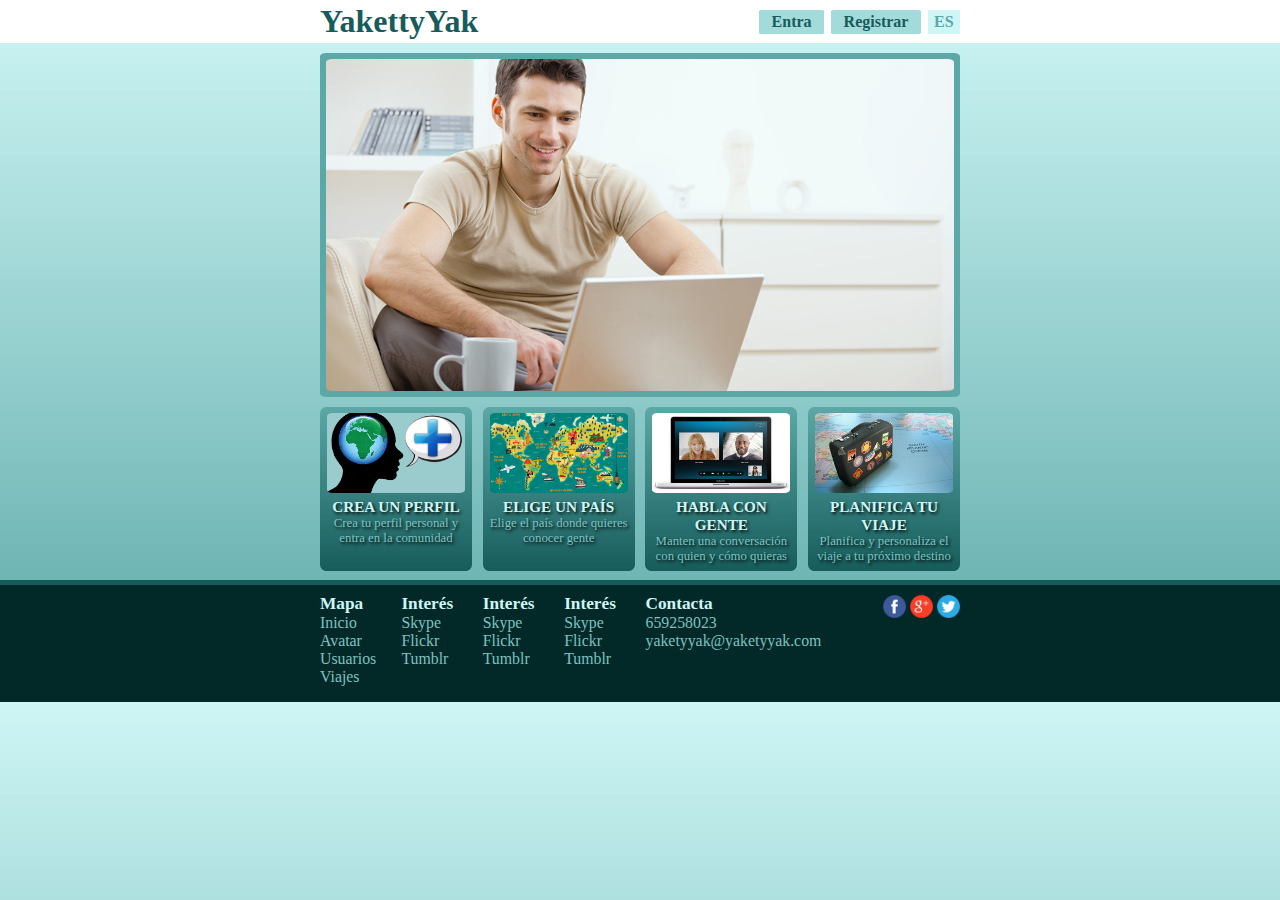
==== php/index.html @ f49f2fed "Updated to Openshift" ====
<!DOCTYPE html>
<html lang="es">
	<head>
		<!-- Título de la página -->
		<title>Yakkety Yak</title>
		
		<!-- Hoja de estilos general -->
		<link rel="stylesheet" type="text/css" href="css/base.css"/>	
		
		<!-- Favicon -->
		<link rel="shortcut icon" href="img/favicon.ico">
		
		<!-- Caracteres especiales -->
		<meta charset="utf-8" />
	</head>
	
	<body>
		<!-- Totalidad del menu -->
		<header class="menu">	
			
			<!-- Contenedor del menu por defecto -->
			<header class="menu-container default">
				<!-- Imagen del logo -->
				<nav class="logo_container"><span class="logo"><a class="logo_link" href="index.html">YakettyYak</a></span></nav>				

				<!-- Navegador -->	
				<nav class="login-item"><a href="login.html">Entra</a></nav>
			 	<nav class="login-item reg"><a href="registro.html">Registrar</a></nav>
			  	<nav class="lan-item">ES</nav>
			<!-- Cierre Contenedor del menu -->		
			</header>	

			<!-- Contenedor del menu cuando te logueas -->
			<header class="menu-container_logueado">
				<!-- Imagen del logo -->
				<nav class="logo_container"><img class="logo_img" src="img/logo.png"></nav>				

				<!-- Navegador -->					
			 	<nav><img class="logo_button" src="img/icons/settings.png"></nav>
			 	<nav><img class="logo_button" src="img/icons/logout.png"></nav>
			 	<nav><img class="logo_button" src="img/icons/default_user.png"></nav>
			  	<nav class="lan-item">ES</nav>
			<!-- Cierre Contenedor del menu -->		
			</header>

			<!-- menu movil -->
			<nav class="menu-movil">
				<img class="img_movil"src="img/icons/home.png"/>
				<img class="img_movil"src="img/icons/search.png"/>
				<img class="img_movil"src="img/icons/user.png"/>
			<!-- Cierre menu del movil -->		
			</nav>

		<!-- Cierre de Totalidad del menu -->	
		</header>
		
		<!-- Contenedor principal -->
		<section class="container">
			
			<!-- Imagenes introductorias de la pagina -->
			<section class="intro_container">				
				<img class="intro_img" src="img/intro.jpg" />
			</section>			
			
			<!-- Contenedores de opciones -->
			<section class="options-container">
				<article class="flex-item">					
					<img class="options" src="img/new.jpg">								
					<header class="titulo">CREA UN PERFIL</header>
					<aside>Crea tu perfil personal y entra en la comunidad</aside>						
				</article>
					  
				<article class="flex-item">
					<img class="options" src="img/map.jpg">							
					<header class="titulo">ELIGE UN PAÍS</header>
					<aside>Elige el país donde quieres conocer gente</aside>		
				</article>
					
				<article class="flex-item">
					<img class="options" src="img/talk.jpg">							
					<header class="titulo">HABLA CON GENTE</header>
					<aside>Manten una conversación con quien y cómo quieras</aside>		
				</article>
					
				<article class="flex-item">
					<img class="options" src="img/travel.jpg">							
					<header class="titulo">PLANIFICA TU VIAJE</header>
					<aside>Planifica y personaliza el viaje a tu próximo destino </aside>		
				</article>
			<!-- Cierre Contenedores de opciones -->
			</section>	
		<!-- Cierre Contenedor principal -->
		</section>			
		
		<!-- Totalidad del pie -->
		<footer>				
			<!-- Contenedor del pie -->
			<div class="foot-container">
			
				<ul class="foot_links">
					<!-- MAPA --> 
					<li class="foot-item">					
						<header class= "cabecera">Mapa</header>
						<nav class= "list">Inicio</nav>
						<nav class= "list">Avatar</nav>
						<nav class= "list">Usuarios</nav>
						<nav class= "list">Viajes</nav>					
					</li>	

					<!-- INTERES --> 
					<li class="foot-item">					
						<header class= "cabecera">Interés</header>
						<nav class= "list">Skype</nav>
						<nav class= "list">Flickr</nav>
						<nav class= "list">Tumblr</nav>								
					</li>
					
					<!--  --> 
					<li class="foot-item">					
						<header class= "cabecera">Interés</header>
						<nav class= "list">Skype</nav>
						<nav class= "list">Flickr</nav>
						<nav class= "list">Tumblr</nav>								
					</li>
					
					<!--  --> 
					<li class="foot-item">					
						<header class= "cabecera">Interés</header>
						<nav class= "list">Skype</nav>
						<nav class= "list">Flickr</nav>
						<nav class= "list">Tumblr</nav>								
					</li>
											
					<!-- CONTACTA --> 
					<li class="foot-item">					
						<header class= "cabecera">Contacta</header>
						<nav class= "list">659258023</nav>
						<nav class= "list">yaketyyak@yaketyyak.com</nav>			
					</li>
				</ul>
				
				<ul class="foot_aside">				
					<!-- Parte SOCIAL -->
					<li>
						<img src="img/icons/twitter.png"/>
						<img src="img/icons/g+.png"/>						
						<img src="img/icons/facebook.png"/>
					</li>					
				</ul>						
			</div>
			
			<!-- foot movil -->
			<nav class="foot-movil">
				<img class="foot_img"src="img/icons/email.png"/>
				<img class="foot_img"src="img/icons/facebook.png"/>
				<img class="foot_img"src="img/icons/g+.png"/>
				<img class="foot_img"src="img/icons/twitter.png"/>
			<!-- Cierre foot del movil -->		
			</nav>
		<!-- Cierre de del Pie -->	
		</footer>
	</body>	
</html>
---- php/css/base.css ----
/* Estilos generales de todo el documento */
*{
	margin:0;
	font-family:cambria;
}

/* Estilo de parrafos */
aside{
	color:#7cc2c1;
	font-size:80%;
	
	display: flex;
	display: -webkit-flex;	
  	flex-flow: row;
	-webkit-flex-flow: row;
 	 -webkit-align-items: center; 
  	align-items: center; 
}

/* Importar la fuente */
@font-face {
	 font-family:"Cambria";
	 src:url("fonts/cambria.ttf");
	 src:url("fonts/cambria_bold.ttf");
}

/* Enlaces */
a{	
	text-decoration:none;
}

a:link{
	color:#165c5b;
}

a:hover{
	color:#a2dbda;
}

/* Estilo del body */
body{	
	background: -webkit-linear-gradient(#CEF6F5,#5ba8a7); 	
}

/* --------- MENU ---------  */

/* Fondo menu */			
.menu{
	background-color:white;
	margin-bottom:0.75%;
}

/* Contenedor menu */
.menu-container{
	margin:0 auto;
	width:50%;
	padding: 0.25% 0;

	display: flex;
	display: -webkit-flex;
  	flex-flow: row;
	-webkit-flex-flow: row;
 	 -webkit-align-items: center; 
  	align-items: center;  	
	-webkit-justify-content: flex-end; 
  	justify-content: flex-end; 
}

.menu-container_logueado{
	display:none;
}

/* Contenedor de la parte del logo del menu */
.logo_container{
	width:90%;
	
	display: flex;
	display: -webkit-flex;
  	flex-flow: row;
	-webkit-flex-flow: row;
 	 -webkit-align-items: center; 
  	align-items: center;  	
	-webkit-justify-content: flex-start; 
  	justify-content: flex-start;
}

/* Logo letras */
span.logo{
	font-size:200%;
	font-weight:bold;
}

/* Logo imagen */
.logo_img{
	width:50px;
}

/* Botones menu */
.login-item, .lan-item{	
	margin-left:1%;
	text-align:center;
	font-weight:bold;
	-webkit-border-radius:5%;
}

.login-item{
	max-width:23%;
	padding:0.5% 2%;
	color:#165c5b;
	background-color:#a2dbda;
}

.lan-item{
	max-width:10%;
	padding:0.5% 1%;
	color:#5ba8a7;
	background-color:#cef6f5;
}

.login-item:hover{
	color:#a2dbda;
	background-color:#165c5b;
}

.lan-item:hover{
	color:#cef6f5;
	background-color:#5ba8a7;
}

/* opciones menu logueado */
.logo_button{
	height:25px;
	margin-left:5px;
}

/* Menu solo para movil */
.menu-movil{
	display: none;
}

/* --------- CONTENEDOR PRINCIPAL ---------  */
	
.container{	
	width:50%;
	margin:0 auto;	
	padding:10;
}
	
/* Contenedor de la introduccion */	
.intro_container{
	margin:0 auto;
	background-color:#5ba8a7;	
	padding:1%;
	-webkit-border-radius: 1%;
	/* border:1px solid 165c5b; */

	display: -webkit-flex;
    display: flex;
	-webkit-flex-flow: row;
    flex-flow: row;
}

/* Imagen de la introduccion */	
.intro_img{
	max-width:100%;
	-webkit-border-radius:1%;
	/* border:1px solid 165c5b;	*/
}


/* Contenedor de la introduccion */	
.options-container {
	display: -webkit-flex;
	display: flex;
	-webkit-flex-wrap: row;
	flex-wrap: row;
	-webkit-justify-content: space-between; 
	justify-content: space-between; 
}

.flex-item {
	width:47%;
	padding:1%;	
	text-shadow: black 0.1em 0.1em 0.2em;
	text-align:center;
	-webkit-border-radius:2%;
	background: -webkit-linear-gradient(#5ba8a7,#165c5b);
	/* border:1 solid 022928; */
}

.flex-item:hover{
	-webkit-box-shadow: 0 0 10px #022928;
}

/* Imagenes de opciones de la pagina */	
.options{
	width:99%;
	margin-bottom:6%;
	-webkit-border-radius: 4%;
	/* border:1px solid 022928; */
}

/* Titulos de opciones de la pagina */	
.titulo{
	font-size:90%;
	color:#cef6f5;
	font-weight:bold;
}

.list{
	font-size:82.5%;
}

/* --------- PIE ---------  */

/* Pie completo */
footer{
	margin-top:0.75%;
	padding-bottom:1%;
	background-color:#022928;		
	border-top:5px solid #165c5b;
}


/* Contenedor del Pie */
.foot-container {
	margin:0 auto;
	width:50%;
	padding:0.25% 0;

	display: flex;
	display: -webkit-flex;
  	flex-flow: row;
	-webkit-flex-flow: row;	
	
	-webkit-justify-content: space-between;  /* Separar links de imagenes del pie */
	justify-content: space-between; /* Separar links de imagenes del pie */	
}

.foot_links{		
	min-width:50%;
	padding-left:0; /* Para poner las listas en su sitio inicial */
	
	display: flex;
	display: -webkit-flex;
  	flex-flow: row;
	-webkit-flex-flow: row;
}

/* Cada lista de enlaces */
.foot-item {
	min-width:20%;
	font-size:120%;
	
	margin-top:1.5%;
	margin-right:1%;

	-webkit-border-radius:4%;	
	color:#7cc2c1;
	
	list-style: none; /* Quitar decoracion listas */
}

/* Titulos de la lista de enlaces */
.cabecera{
	color:#cef6f5;
	font-weight:bold;
	font-size:90%;
}

/* Parte de imagenes del pie */
.foot_aside{
	width:20%;
	padding:0;
	margin-top:1%;
	
	list-style: none; /* Quitar decoracion listas */
	
	display: flex;
	display: -webkit-flex;
  	flex-flow:wrap row;
	-webkit-flex-flow:wrap row;
}

/* imagenes sociales */
.foot_aside img{
	width:18%;
	margin-left:3%;
	float:right;
}

/* pie movil */
.foot-movil{
	display: none;
}










/*  ----------------- JQUERY PARA TAMAÑO MEDIO ----------------- */	
@media(min-width: 1024px) {

		.options-container{
			-webkit-flex-wrap: row;
			flex-wrap: row;			 
		}

		.flex-item {
			max-width: 21.75%;	
			margin-top:1.5%;
			padding: 1%;	
			-webkit-border-radius:4%;		
		}

		/* Imagenes de opciones de la pagina */	
		.options{
			max-width:99.25%;
			margin-bottom:1%;
		}

		/* Titulos de opciones de la pagina */	
		.titulo{
			font-size:95%;
		}

		aside{
			font-size:80%;
		}			
}







/*  ----------------- JQUERY PARA TAMAÑO PEQUEÑO ----------------- */	
@media (max-width: 1024px) and (min-width: 480px) {

		span.logo{
			font-size:175%;
			
		}

		.login-item{
			min-width: 15%;
			font-size: 90%;
		}

		.lan-item{
			min-width: 3%;
			font-size: 90%;
		}

		.options-container {
			-webkit-flex-wrap: wrap;
			flex-wrap: wrap;			 
		}

		.flex-item {
			max-width: 47%;
			margin-top:1.5%;
			padding: 1%;
			-webkit-border-radius:2%;
		}

		.1{
			margin-right:3%;
		}

		/* Imagenes de opciones de la pagina */	
		.options{
			max-width:99.25%;
			margin-bottom:1%;
		}

		/* Titulos de opciones de la pagina */	
		.titulo{
			font-size:125%;
		}

		aside{
			display:none;
		}

		.foot-item {
			min-width: 20%;	
			font-size: 80%;
		}

		.f1{
			min-width: 40%;
		}
}

@media (max-width: 725px) and (min-width: 480px) {
	.reg{
		display: none;
	}

	.list{
		display: none;
	}

	.f1{
		min-width: 30%;	
	}
}







/*  ----------------- JQUERY PARA MOVILES ----------------- */	
@media  (max-width: 480px) and (orientation: portrait) {

		/* ELEMENTOS QUE DESAPARECEN.. */
		/* ..del menu*/
		.logo_container, .login-item, .lan-item, .logo_button {
			display: none;
		}

		.intro_container, aside{
			display: none;
		}

		.foot-container {
			display: none;
		}

		/* ELEMENTOS QUE CAMBIAN */

		.menu-movil{
			display:block;
			width: 80%;
			margin:0 auto;
			padding:2%;
			margin-bottom:2%;

			display: -webkit-flex;
			display: flex;
			-webkit-flex-wrap: row;
			flex-wrap: row;
			-webkit-justify-content: space-between; 
			justify-content: space-between;
		}

		.img_movil{
			width:15%;
		}

		.container{
			width: 90%;
		}

		.options-container {
			-webkit-flex-direction: column; 
  			flex-direction: column;
		}

		.flex-item {	
			min-width:95%;	
			padding: 2%;
			margin-bottom: 4%;
			-webkit-border-radius:2%;
		}		

		/* Imagenes de opciones de la pagina */	
		.options{
			width: 99%;
			margin-bottom: 0%;
		}

		/* Titulos de opciones de la pagina */	
		.titulo{
			-webkit-justify-content: flex-end; 
  			justify-content: flex-end; 			
			font-size:200%;
		}

		.foot-movil{
			width: 90%;
			margin:0 auto;
			padding:3%;
			margin-top:0%;

			display: -webkit-flex;
			display: flex;			
			-webkit-flex-wrap: row;
			flex-wrap: row; 			
			-webkit-justify-content: space-between; 
			justify-content: space-between;
		}

		.foot_img{
			width:15%;
		}
}
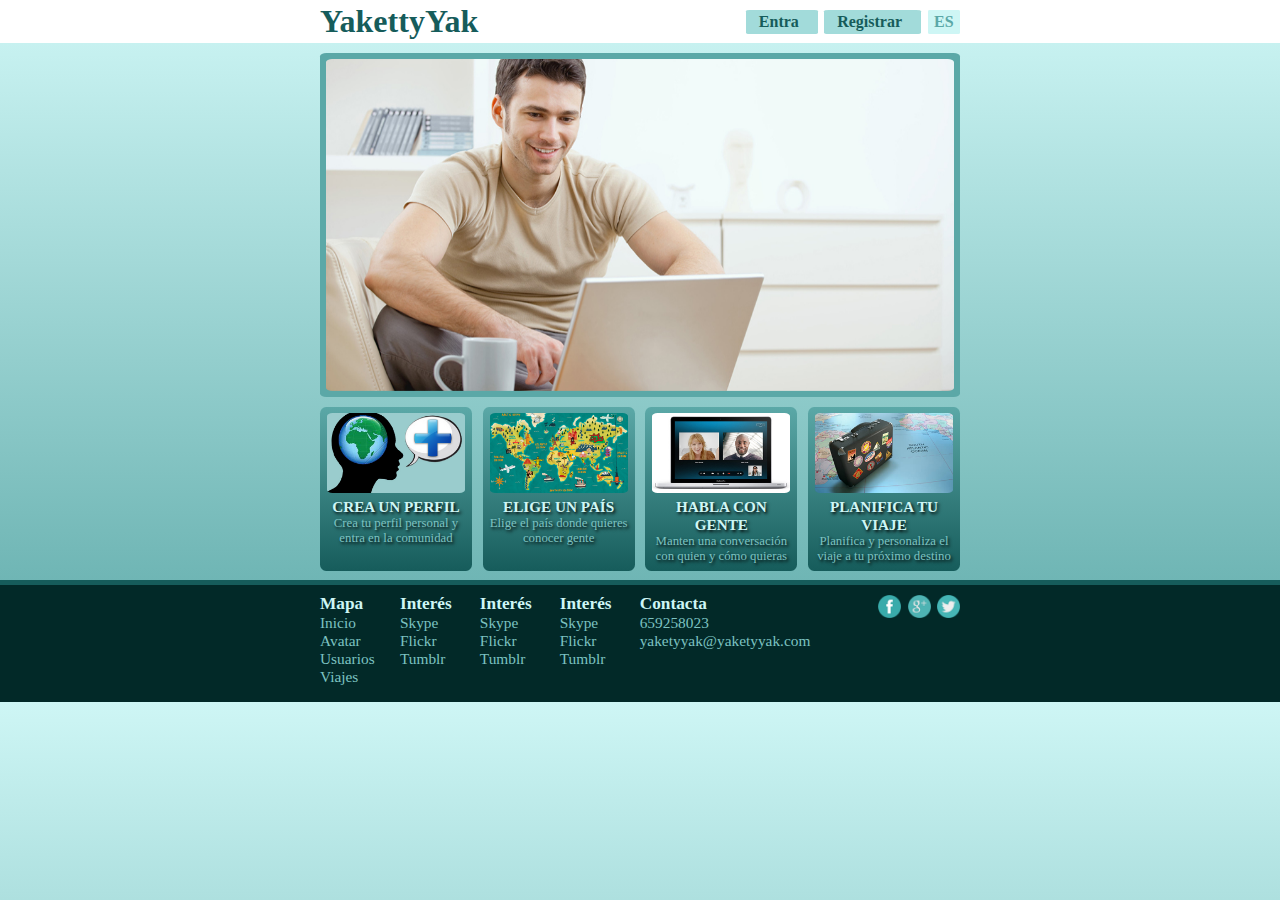
==== commit 960842b6: "slide, recuperacion datos, obtencion datos, perfil, arreglo fallos diseño, login" ====
--- a/php/index.html
+++ b/php/index.html
@@ -12,6 +12,32 @@
 		
 		<!-- Caracteres especiales -->
 		<meta charset="utf-8" />
+
+		<!-- Enlace jquery para slide -->
+		<script src="http://ajax.googleapis.com/ajax/libs/jquery/1.8.3/jquery.min.js"></script>
+		<!-- Enlace archivo js para slide -->
+		<script src="js/responsive_slide.js"></script>
+		<!-- Codigo js para slide-->
+		<script>
+		    $(window).load(function() {
+		      	$(".rslides").responsiveSlides({
+		        	maxwidth: 1000,
+		        	speed: 800
+		      	});
+		    });
+		</script>
+
+		<style>
+			/* menu sin loguear */
+			.default{
+				
+			}
+
+			/* menu logueado */
+			.logueado{
+				display:none;
+			}
+		</style>
 	</head>
 	
 	<body>
@@ -24,14 +50,14 @@
 				<nav class="logo_container"><span class="logo"><a class="logo_link" href="index.html">YakettyYak</a></span></nav>				
 
 				<!-- Navegador -->	
-				<nav class="login-item"><a href="login.html">Entra</a></nav>
+				<nav class="login-item"><a href="login.php">Entra</a></nav>
 			 	<nav class="login-item reg"><a href="registro.html">Registrar</a></nav>
 			  	<nav class="lan-item">ES</nav>
 			<!-- Cierre Contenedor del menu -->		
 			</header>	
 
 			<!-- Contenedor del menu cuando te logueas -->
-			<header class="menu-container_logueado">
+			<header class="menu-container logueado">
 				<!-- Imagen del logo -->
 				<nav class="logo_container"><img class="logo_img" src="img/logo.png"></nav>				
 
@@ -58,32 +84,38 @@
 		<section class="container">
 			
 			<!-- Imagenes introductorias de la pagina -->
-			<section class="intro_container">				
-				<img class="intro_img" src="img/intro.jpg" />
+			<section class="intro_container">
+				<!-- Slide -->				
+				<ul class="rslides">
+					<li><img src="img/slide/intro.jpg" alt=""></li>
+				  	<li><img src="img/slide/profile.jpg" alt=""></li>
+				  	<li><img src="img/slide/friends.jpg" alt=""></li>
+				  	<li><img src="img/slide/travelling.jpg" alt=""></li>
+				</ul>
 			</section>			
 			
 			<!-- Contenedores de opciones -->
 			<section class="options-container">
 				<article class="flex-item">					
-					<img class="options" src="img/new.jpg">								
+					<img class="options" src="img/options_index/new.jpg">								
 					<header class="titulo">CREA UN PERFIL</header>
 					<aside>Crea tu perfil personal y entra en la comunidad</aside>						
 				</article>
 					  
 				<article class="flex-item">
-					<img class="options" src="img/map.jpg">							
+					<img class="options" src="img/options_index/map.jpg">							
 					<header class="titulo">ELIGE UN PAÍS</header>
 					<aside>Elige el país donde quieres conocer gente</aside>		
 				</article>
 					
 				<article class="flex-item">
-					<img class="options" src="img/talk.jpg">							
+					<img class="options" src="img/options_index/talk.jpg">							
 					<header class="titulo">HABLA CON GENTE</header>
 					<aside>Manten una conversación con quien y cómo quieras</aside>		
 				</article>
 					
 				<article class="flex-item">
-					<img class="options" src="img/travel.jpg">							
+					<img class="options" src="img/options_index/travel.jpg">							
 					<header class="titulo">PLANIFICA TU VIAJE</header>
 					<aside>Planifica y personaliza el viaje a tu próximo destino </aside>		
 				</article>
@@ -142,16 +174,16 @@
 				<ul class="foot_aside">				
 					<!-- Parte SOCIAL -->
 					<li>
-						<img src="img/icons/twitter.png"/>
-						<img src="img/icons/g+.png"/>						
-						<img src="img/icons/facebook.png"/>
+						<img src="img/icons/twitter_on.png" onmouseover="this.src='img/icons/twitter.png';" onmouseout="this.src='img/icons/twitter_on.png';"/>
+						<img src="img/icons/g+_on.png" onmouseover="this.src='img/icons/g+.png';" onmouseout="this.src='img/icons/g+_on.png';"/>						
+						<img src="img/icons/facebook_on.png" onmouseover="this.src='img/icons/facebook.png';" onmouseout="this.src='img/icons/facebook_on.png';"/>
 					</li>					
 				</ul>						
 			</div>
 			
 			<!-- foot movil -->
 			<nav class="foot-movil">
-				<img class="foot_img"src="img/icons/email.png"/>
+				<img class="foot_img" src="img/icons/email.png"/>
 				<img class="foot_img"src="img/icons/facebook.png"/>
 				<img class="foot_img"src="img/icons/g+.png"/>
 				<img class="foot_img"src="img/icons/twitter.png"/>
--- a/php/css/base.css
+++ b/php/css/base.css
@@ -30,11 +30,11 @@
 }
 
 a:link{
-	color:#165c5b;
+	color: #165c5b;
 }
 
 a:hover{
-	color:#a2dbda;
+	color: #a2dbda;
 }
 
 /* Estilo del body */
@@ -66,22 +66,9 @@
   	justify-content: flex-end; 
 }
 
-.menu-container_logueado{
-	display:none;
-}
-
 /* Contenedor de la parte del logo del menu */
 .logo_container{
 	width:90%;
-	
-	display: flex;
-	display: -webkit-flex;
-  	flex-flow: row;
-	-webkit-flex-flow: row;
- 	 -webkit-align-items: center; 
-  	align-items: center;  	
-	-webkit-justify-content: flex-start; 
-  	justify-content: flex-start;
 }
 
 /* Logo letras */
@@ -106,6 +93,7 @@
 .login-item{
 	max-width:23%;
 	padding:0.5% 2%;
+	padding-right: 3%;
 	color:#165c5b;
 	background-color:#a2dbda;
 }
@@ -160,13 +148,42 @@
     flex-flow: row;
 }
 
-/* Imagen de la introduccion */	
-.intro_img{
-	max-width:100%;
+/* slide */
+/* contenedor slide */
+.rslides {
+  	position: relative;
+  	list-style: none;
+  	overflow: hidden;
+  	width: 100%;
+  	padding: 0;
+  	margin: 0;
+}
+
+/* li del slide*/
+.rslides li {
+  	-webkit-backface-visibility: hidden;
+  	position: absolute;
+  	display: none;
+  	width: 100%;
+ 	left: 0;
+  	top: 0;
+}
+
+/* primer li del slide */
+.rslides li:first-child {
+  	position: relative;
+  	display: block;
+  	float: left;
+}
+
+/* imagenes del slide */
+.rslides img {
 	-webkit-border-radius:1%;
-	/* border:1px solid 165c5b;	*/
-}
-
+  	display: block;
+  	float: left;
+  	width: 100%;
+  	border: 0;
+}
 
 /* Contenedor de la introduccion */	
 .options-container {
@@ -185,11 +202,10 @@
 	text-align:center;
 	-webkit-border-radius:2%;
 	background: -webkit-linear-gradient(#5ba8a7,#165c5b);
-	/* border:1 solid 022928; */
 }
 
 .flex-item:hover{
-	-webkit-box-shadow: 0 0 10px #022928;
+	-webkit-box-shadow: 0 0 10px #165c5b;
 }
 
 /* Imagenes de opciones de la pagina */	
@@ -197,7 +213,6 @@
 	width:99%;
 	margin-bottom:6%;
 	-webkit-border-radius: 4%;
-	/* border:1px solid 022928; */
 }
 
 /* Titulos de opciones de la pagina */	
@@ -208,7 +223,7 @@
 }
 
 .list{
-	font-size:82.5%;
+	font-size:80%;
 }
 
 /* --------- PIE ---------  */
@@ -285,17 +300,15 @@
 /* imagenes sociales */
 .foot_aside img{
 	width:18%;
-	margin-left:3%;
+	margin-left:5%;
 	float:right;
 }
+
 
 /* pie movil */
 .foot-movil{
 	display: none;
 }
-
-
-
 
 
 
@@ -410,6 +423,18 @@
 
 	.f1{
 		min-width: 30%;	
+	}
+
+	.titulo{
+		font-size: 80%;
+	}
+
+	.foot-item{
+		margin-right: 6%;
+	}
+
+	.foot-item:first-child{
+		margin-right: 3%;
 	}
 }
 
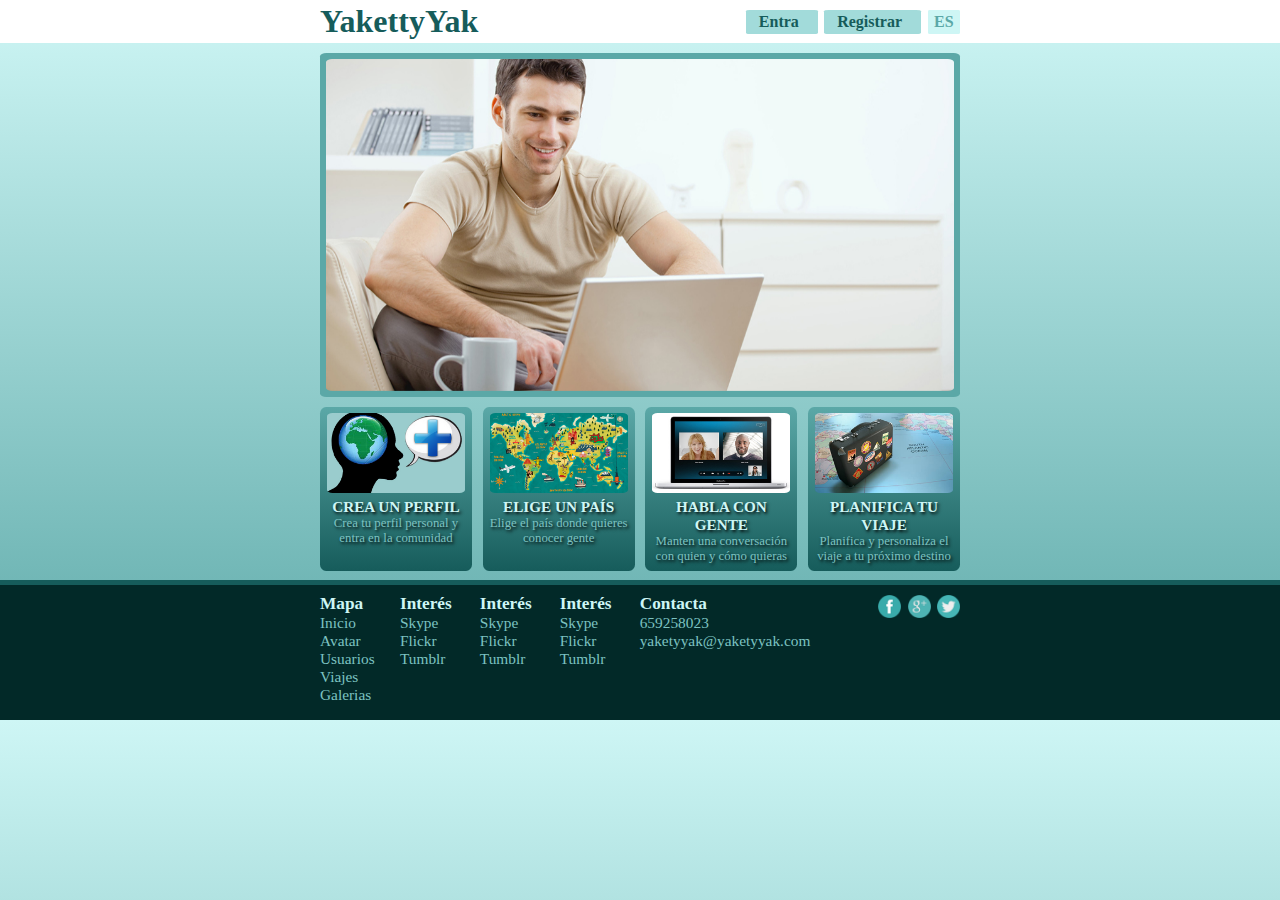
==== commit 12ae488f: "modificaciones perfil 1.0 + arreglos varios" ====
--- a/php/index.html
+++ b/php/index.html
@@ -136,7 +136,8 @@
 						<nav class= "list">Inicio</nav>
 						<nav class= "list">Avatar</nav>
 						<nav class= "list">Usuarios</nav>
-						<nav class= "list">Viajes</nav>					
+						<nav class= "list">Viajes</nav>	
+						<nav class= "list">Galerias</nav>				
 					</li>	
 
 					<!-- INTERES --> 
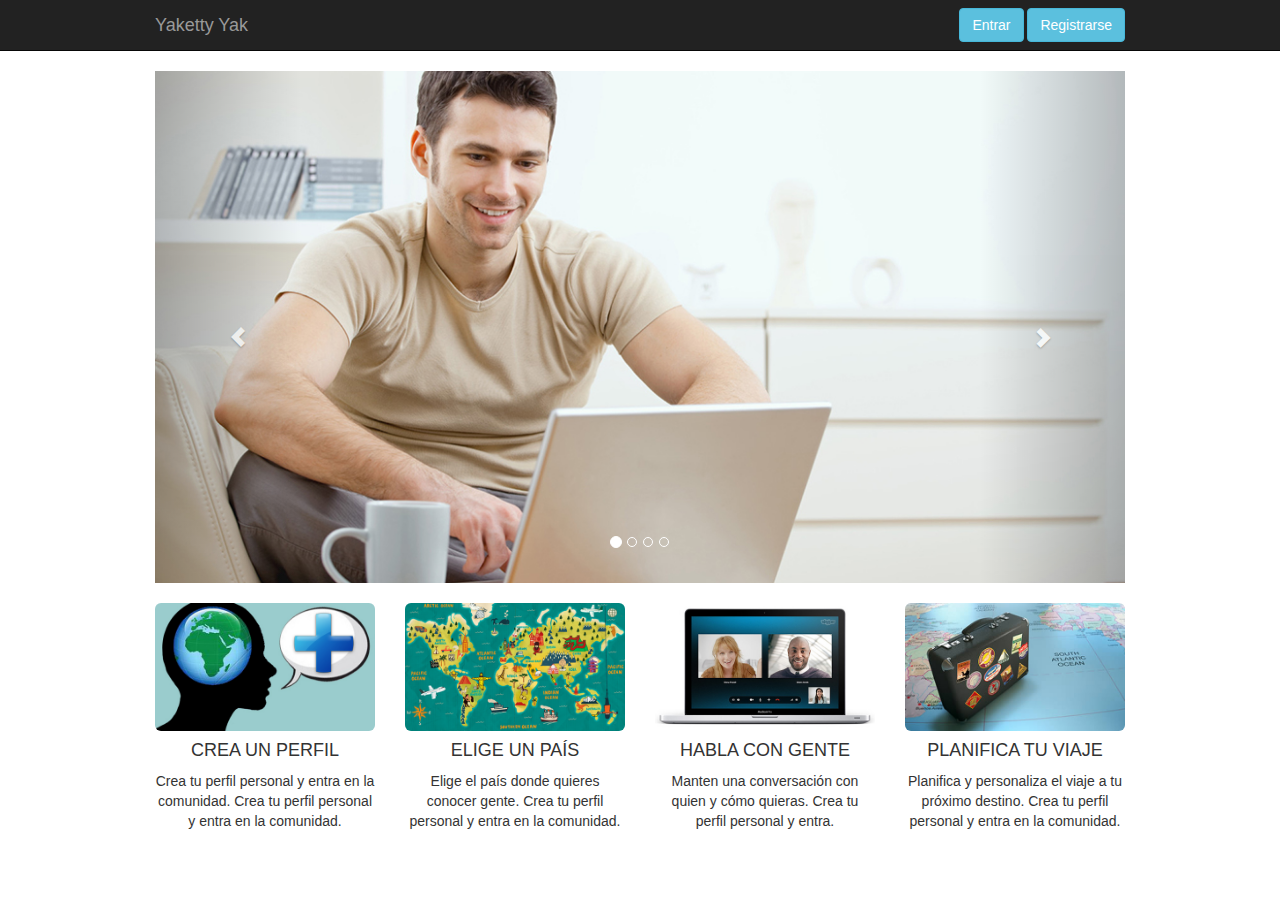
==== commit e0536d92: "bootstrap" ====
--- a/php/index.html
+++ b/php/index.html
@@ -1,196 +1,228 @@
 <!DOCTYPE html>
 <html lang="es">
-	<head>
-		<!-- Título de la página -->
-		<title>Yakkety Yak</title>
-		
-		<!-- Hoja de estilos general -->
-		<link rel="stylesheet" type="text/css" href="css/base.css"/>	
-		
-		<!-- Favicon -->
-		<link rel="shortcut icon" href="img/favicon.ico">
-		
-		<!-- Caracteres especiales -->
-		<meta charset="utf-8" />
-
-		<!-- Enlace jquery para slide -->
-		<script src="http://ajax.googleapis.com/ajax/libs/jquery/1.8.3/jquery.min.js"></script>
-		<!-- Enlace archivo js para slide -->
-		<script src="js/responsive_slide.js"></script>
-		<!-- Codigo js para slide-->
-		<script>
-		    $(window).load(function() {
-		      	$(".rslides").responsiveSlides({
-		        	maxwidth: 1000,
-		        	speed: 800
-		      	});
-		    });
-		</script>
-
-		<style>
-			/* menu sin loguear */
-			.default{
-				
-			}
-
-			/* menu logueado */
-			.logueado{
-				display:none;
-			}
-		</style>
-	</head>
-	
-	<body>
-		<!-- Totalidad del menu -->
-		<header class="menu">	
-			
-			<!-- Contenedor del menu por defecto -->
-			<header class="menu-container default">
-				<!-- Imagen del logo -->
-				<nav class="logo_container"><span class="logo"><a class="logo_link" href="index.html">YakettyYak</a></span></nav>				
-
-				<!-- Navegador -->	
-				<nav class="login-item"><a href="login.php">Entra</a></nav>
-			 	<nav class="login-item reg"><a href="registro.html">Registrar</a></nav>
-			  	<nav class="lan-item">ES</nav>
-			<!-- Cierre Contenedor del menu -->		
-			</header>	
-
-			<!-- Contenedor del menu cuando te logueas -->
-			<header class="menu-container logueado">
-				<!-- Imagen del logo -->
-				<nav class="logo_container"><img class="logo_img" src="img/logo.png"></nav>				
-
-				<!-- Navegador -->					
-			 	<nav><img class="logo_button" src="img/icons/settings.png"></nav>
-			 	<nav><img class="logo_button" src="img/icons/logout.png"></nav>
-			 	<nav><img class="logo_button" src="img/icons/default_user.png"></nav>
-			  	<nav class="lan-item">ES</nav>
-			<!-- Cierre Contenedor del menu -->		
-			</header>
-
-			<!-- menu movil -->
-			<nav class="menu-movil">
-				<img class="img_movil"src="img/icons/home.png"/>
-				<img class="img_movil"src="img/icons/search.png"/>
-				<img class="img_movil"src="img/icons/user.png"/>
-			<!-- Cierre menu del movil -->		
-			</nav>
-
-		<!-- Cierre de Totalidad del menu -->	
-		</header>
-		
-		<!-- Contenedor principal -->
-		<section class="container">
-			
-			<!-- Imagenes introductorias de la pagina -->
-			<section class="intro_container">
-				<!-- Slide -->				
-				<ul class="rslides">
-					<li><img src="img/slide/intro.jpg" alt=""></li>
-				  	<li><img src="img/slide/profile.jpg" alt=""></li>
-				  	<li><img src="img/slide/friends.jpg" alt=""></li>
-				  	<li><img src="img/slide/travelling.jpg" alt=""></li>
-				</ul>
-			</section>			
-			
-			<!-- Contenedores de opciones -->
-			<section class="options-container">
-				<article class="flex-item">					
-					<img class="options" src="img/options_index/new.jpg">								
-					<header class="titulo">CREA UN PERFIL</header>
-					<aside>Crea tu perfil personal y entra en la comunidad</aside>						
-				</article>
-					  
-				<article class="flex-item">
-					<img class="options" src="img/options_index/map.jpg">							
-					<header class="titulo">ELIGE UN PAÍS</header>
-					<aside>Elige el país donde quieres conocer gente</aside>		
-				</article>
-					
-				<article class="flex-item">
-					<img class="options" src="img/options_index/talk.jpg">							
-					<header class="titulo">HABLA CON GENTE</header>
-					<aside>Manten una conversación con quien y cómo quieras</aside>		
-				</article>
-					
-				<article class="flex-item">
-					<img class="options" src="img/options_index/travel.jpg">							
-					<header class="titulo">PLANIFICA TU VIAJE</header>
-					<aside>Planifica y personaliza el viaje a tu próximo destino </aside>		
-				</article>
-			<!-- Cierre Contenedores de opciones -->
-			</section>	
-		<!-- Cierre Contenedor principal -->
-		</section>			
-		
-		<!-- Totalidad del pie -->
-		<footer>				
-			<!-- Contenedor del pie -->
-			<div class="foot-container">
-			
-				<ul class="foot_links">
-					<!-- MAPA --> 
-					<li class="foot-item">					
-						<header class= "cabecera">Mapa</header>
-						<nav class= "list">Inicio</nav>
-						<nav class= "list">Avatar</nav>
-						<nav class= "list">Usuarios</nav>
-						<nav class= "list">Viajes</nav>	
-						<nav class= "list">Galerias</nav>				
-					</li>	
-
-					<!-- INTERES --> 
-					<li class="foot-item">					
-						<header class= "cabecera">Interés</header>
-						<nav class= "list">Skype</nav>
-						<nav class= "list">Flickr</nav>
-						<nav class= "list">Tumblr</nav>								
-					</li>
-					
-					<!--  --> 
-					<li class="foot-item">					
-						<header class= "cabecera">Interés</header>
-						<nav class= "list">Skype</nav>
-						<nav class= "list">Flickr</nav>
-						<nav class= "list">Tumblr</nav>								
-					</li>
-					
-					<!--  --> 
-					<li class="foot-item">					
-						<header class= "cabecera">Interés</header>
-						<nav class= "list">Skype</nav>
-						<nav class= "list">Flickr</nav>
-						<nav class= "list">Tumblr</nav>								
-					</li>
-											
-					<!-- CONTACTA --> 
-					<li class="foot-item">					
-						<header class= "cabecera">Contacta</header>
-						<nav class= "list">659258023</nav>
-						<nav class= "list">yaketyyak@yaketyyak.com</nav>			
-					</li>
-				</ul>
-				
-				<ul class="foot_aside">				
-					<!-- Parte SOCIAL -->
-					<li>
-						<img src="img/icons/twitter_on.png" onmouseover="this.src='img/icons/twitter.png';" onmouseout="this.src='img/icons/twitter_on.png';"/>
-						<img src="img/icons/g+_on.png" onmouseover="this.src='img/icons/g+.png';" onmouseout="this.src='img/icons/g+_on.png';"/>						
-						<img src="img/icons/facebook_on.png" onmouseover="this.src='img/icons/facebook.png';" onmouseout="this.src='img/icons/facebook_on.png';"/>
-					</li>					
-				</ul>						
-			</div>
-			
-			<!-- foot movil -->
-			<nav class="foot-movil">
-				<img class="foot_img" src="img/icons/email.png"/>
-				<img class="foot_img"src="img/icons/facebook.png"/>
-				<img class="foot_img"src="img/icons/g+.png"/>
-				<img class="foot_img"src="img/icons/twitter.png"/>
-			<!-- Cierre foot del movil -->		
-			</nav>
-		<!-- Cierre de del Pie -->	
-		</footer>
-	</body>	
+  <head>
+      <meta charset="utf-8">
+      <!-- Activar zoom moviles -->
+      <meta name="viewport" content="width=device-width, initial-scale=1.0">
+
+      <!-- Favicon -->
+      <link rel="shortcut icon" href="img/icon/favicon.ico">
+
+      <!-- Bootstrap core CSS -->
+      <link href="css/bootstrap.css" rel="stylesheet">
+
+      <!-- Enlace librerias js-->
+      <script src="js/jquery.js"></script>
+      <script src="js/bootstrap.js"></script>
+
+      <title>Yaketty Yak</title>
+
+      <script type="text/javascript">
+
+          // Activar slide
+          $('.carousel').carousel({
+              interval: 200
+          })
+
+      </script>
+
+      <style>
+        @media (min-width: 800px) {
+          .container {
+            max-width: 1000px;
+          }
+        }
+
+        #carousel-example-generic{
+          margin-bottom: 20px;
+        }
+
+      </style>
+
+  </head>
+
+
+  <body>
+
+    <!-- /////////// BARRA DE NAVEGACIÓN /////////// -->
+    <div class="navbar navbar-inverse navbar-static-top" role="navigation">
+      <div class="container">
+        <div class="navbar-header">
+          <button type="button" class="navbar-toggle" data-toggle="collapse" data-target=".navbar-collapse">
+            <span class="sr-only">Toggle navigation</span>
+            <span class="icon-bar"></span>
+            <span class="icon-bar"></span>
+            <span class="icon-bar"></span>
+          </button>
+          <a class="navbar-brand" href="#">Yaketty Yak</a>
+        </div>
+        <div class="navbar-collapse collapse">
+          <div class="navbar-form navbar-right">            
+            <button type="button" class="btn btn-info" data-toggle="modal" data-target="#entrar">Entrar</button>
+            <button type="button" class="btn btn-info" data-toggle="modal" data-target="#registrar">Registrarse</button>
+          </div>
+        </div><!--/.navbar-collapse -->
+      </div>
+    </div>
+
+
+    <!-- /////////// MODAL LOGIN /////////// -->     
+    <div class="modal fade" id="entrar">
+        <div class="modal-dialog">
+            <div class="modal-content">
+
+                <div class="modal-header">
+                    <button type="button" class="close" data-dismiss="modal" aria-hidden="true">&times;</button>
+                    <h3 class="modal-title">Identifícate</h3>
+                </div>
+
+                <form role="form">
+                    <div class="modal-body">
+                        <div class="input-group">
+                            <span class="input-group-addon"><i class="glyphicon glyphicon-envelope"></i></span>
+                            <input type="email" class="form-control" id="email_login" placeholder="Introduce tu Email">
+                        </div><br>
+
+                        <div class="input-group">
+                            <span class="input-group-addon"><i class="glyphicon glyphicon-lock"></i></span>
+                            <input type="password" class="form-control" id="password_login" placeholder="Introduce tu Contraseña">
+                        </div><br> 
+
+                        <p><a href="">Recuperar contraseña</a></p>               
+                    </div>
+
+                    <div class="modal-footer">
+                        <button type="button" class="btn btn-default" data-dismiss="modal">Close</button>
+                        <button type="submit" class="btn btn-primary">Entrar</button>
+                    </div>
+              </form>
+            </div><!-- /.modal-content -->
+        </div><!-- /.modal-dialog -->
+    </div><!-- /.modal -->
+
+
+    <!-- /////////// MODAL REGISTRAR /////////// -->     
+    <div class="modal fade" id="registrar">
+        <div class="modal-dialog">
+            <div class="modal-content">
+
+                <div class="modal-header">
+                    <button type="button" class="close" data-dismiss="modal" aria-hidden="true">&times;</button>
+                    <h3 class="modal-title">Regístrate</h3>
+                </div>
+
+                <form role="form">
+                    <div class="modal-body">
+                        <div class="input-group">
+                            <span class="input-group-addon"><i class="glyphicon glyphicon-user"></i></span>
+                            <input type="text" class="form-control" id="nick_register" placeholder="Introduce tu Nick">
+                        </div><br>
+
+                        <div class="input-group">
+                            <span class="input-group-addon"><i class="glyphicon glyphicon-envelope"></i></span>
+                            <input type="email" class="form-control" id="email_register" placeholder="Introduce tu Email">
+                        </div><br>
+
+                        <div class="input-group">
+                            <span class="input-group-addon"><i class="glyphicon glyphicon-lock"></i></span>
+                            <input type="password" class="form-control" id="pass_register" placeholder="Introduce tu Contraseña">
+                        </div><br>
+
+                        <div class="input-group">
+                            <span class="input-group-addon"><i class="glyphicon glyphicon-comment"></i></span>
+                            <input type="text" class="form-control" id="idioma_register" placeholder="Idioma que hablas">
+                        </div><br>
+
+                        <div class="input-group">
+                            <span class="input-group-addon"><i class="glyphicon glyphicon-globe"></i></span>
+                            <input type="text" class="form-control" id="pais_register" placeholder="País en el que vives">
+                        </div><br>                              
+                    </div>
+
+                    <div class="modal-footer">
+                        <button type="button" class="btn btn-default" data-dismiss="modal">Close</button>
+                        <button type="submit" class="btn btn-primary">Enviar datos</button>
+                    </div>
+                </form>
+            </div><!-- /.modal-content -->
+        </div><!-- /.modal-dialog -->
+    </div><!-- /.modal -->
+
+
+    <div class="container">
+
+      <!-- /////////// SLIDE /////////// -->
+      <div id="carousel-example-generic" class="carousel slide" data-ride="carousel">
+          <!-- Circulitos indicadores -->
+          <ol class="carousel-indicators">
+              <li data-target="#carousel-example-generic" data-slide-to="0" class="active"></li>
+              <li data-target="#carousel-example-generic" data-slide-to="1"></li>
+              <li data-target="#carousel-example-generic" data-slide-to="2"></li>
+              <li data-target="#carousel-example-generic" data-slide-to="3"></li>
+          </ol>
+
+          <!-- Imagenes del slide -->
+          <div class="carousel-inner">
+              <div class="item active">
+                  <img class="img-responsive img-full" src="img/slide/intro.jpg" >                  
+              </div>
+
+              <div class="item">
+                  <img class="img-responsive img-full" src="img/slide/profile.jpg" >
+              </div>
+
+              <div class="item">
+                  <img class="img-responsive img-full" src="img/slide/friends.jpg" >
+              </div>
+
+              <div class="item">
+                  <img class="img-responsive img-full" src="img/slide/travelling.jpg" >
+              </div>
+          </div>
+
+          <!-- Flechas -->
+          <a class="left carousel-control" href="#carousel-example-generic" data-slide="prev">
+              <span class="glyphicon glyphicon-chevron-left"></span>
+          </a>
+          <a class="right carousel-control" href="#carousel-example-generic" data-slide="next">
+              <span class="glyphicon glyphicon-chevron-right"></span>
+          </a>
+      </div>
+
+
+      <!-- /////////// OPCIONES INDEX /////////// -->
+      <div class="row">
+
+        <!-- CREA UN PERFIL -->
+        <div class="col-xs-12 col-sm-3 col-md-3">
+          <img src="img/options_index/new.jpg" class="img-responsive img-rounded">
+          <h4 class="text-center">CREA UN PERFIL</h4>
+          <p class="text-center">Crea tu perfil personal y entra en la comunidad. Crea tu perfil personal y entra en la comunidad.</p>
+        </div><!-- /.col-lg-3 -->
+
+        <!-- ELIGE UN PAÍS -->
+        <div class="col-xs-12 col-sm-3 col-md-3">
+          <img src="img/options_index/map.jpg" class="img-responsive img-rounded">
+          <h4 class="text-center">ELIGE UN PAÍS</h4>
+          <p class="text-center">Elige el país donde quieres conocer gente. Crea tu perfil personal y entra en la comunidad.</p>
+        </div><!-- /.col-lg-3 -->
+
+        <!-- HABLA CON GENTE -->
+        <div class="col-xs-12 col-sm-3 col-md-3">
+          <img src="img/options_index/talk.jpg" class="img-responsive img-rounded">
+          <h4 class="text-center">HABLA CON GENTE</h4>
+          <p class="text-center">Manten una conversación con quien y cómo quieras. Crea tu perfil personal y entra.</p>
+        </div><!-- /.col-lg-3 -->
+
+        <!-- PLANIFICA TU VIAJE -->
+        <div class="col-xs-12 col-sm-3 col-md-3">
+          <img src="img/options_index/travel.jpg" class="img-responsive img-rounded">
+          <h4 class="text-center">PLANIFICA TU VIAJE</h4>
+          <p class="text-center">Planifica y personaliza el viaje a tu próximo destino. Crea tu perfil personal y entra en la comunidad.</p>
+        </div><!-- /.col-lg-3 -->
+      </div><!-- /.row -->
+
+    </div><!-- /.container -->    
+
+  </body>
 </html>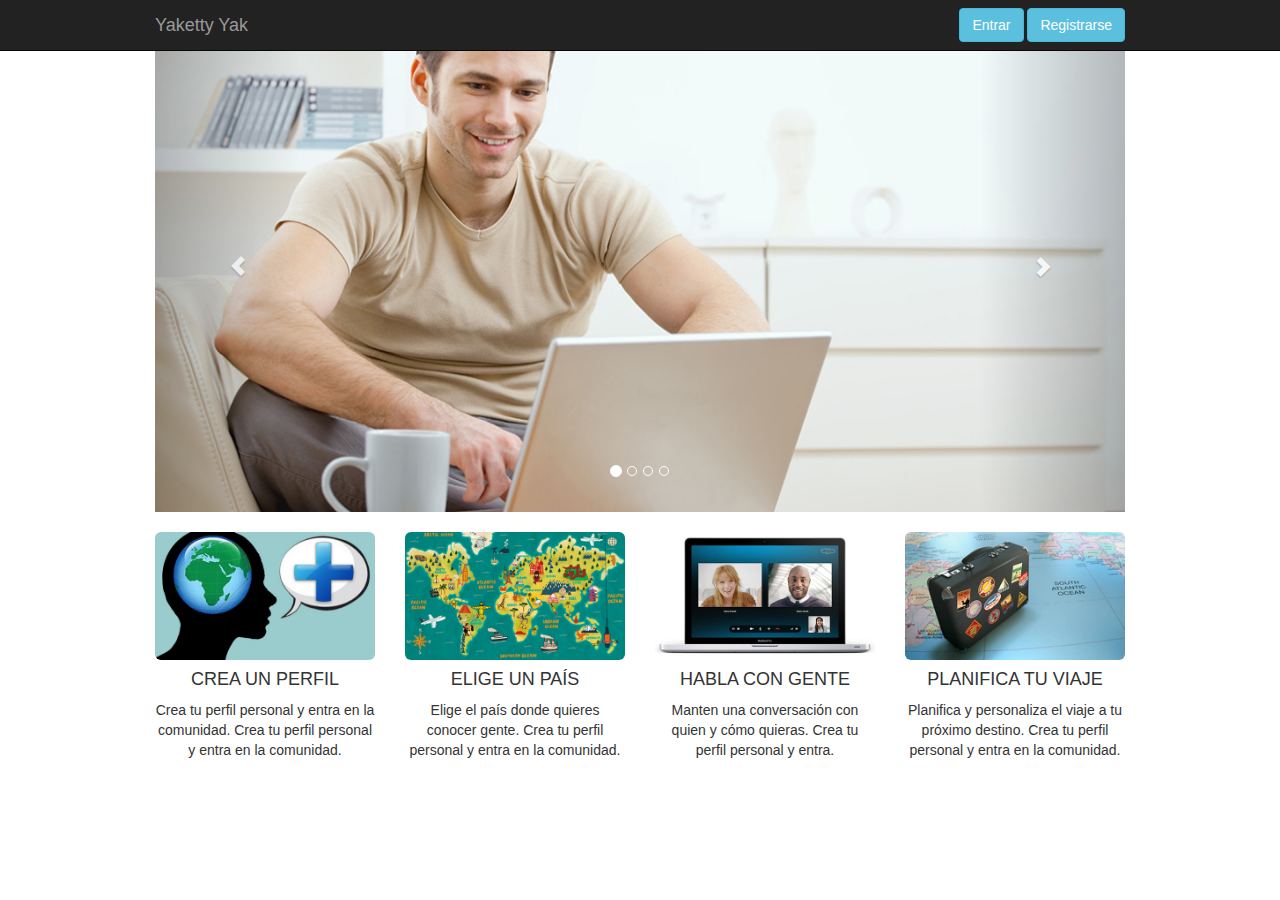
==== commit b9239edb: "valiado cliente" ====
--- a/php/index.html
+++ b/php/index.html
@@ -14,7 +14,12 @@
       <!-- Enlace librerias js-->
       <script src="js/jquery.js"></script>
       <script src="js/bootstrap.js"></script>
-
+      <script src="js/jquery-1.9.1.min.js"></script>
+      <script src="js/jquery.validate.js"></script>
+      <script src="js/validarFormulario.js"></script>
+      <!--formulario css da estilo al error-->
+     
+      
       <title>Yaketty Yak</title>
 
       <script type="text/javascript">
@@ -36,7 +41,9 @@
         #carousel-example-generic{
           margin-bottom: 20px;
         }
-
+        .error{
+            color:red;
+        }
       </style>
 
   </head>
@@ -45,7 +52,7 @@
   <body>
 
     <!-- /////////// BARRA DE NAVEGACIÓN /////////// -->
-    <div class="navbar navbar-inverse navbar-static-top" role="navigation">
+    <div class="navbar navbar-inverse navbar-static-top navbar-fixed-top" role="navigation">
       <div class="container">
         <div class="navbar-header">
           <button type="button" class="navbar-toggle" data-toggle="collapse" data-target=".navbar-collapse">
@@ -78,16 +85,23 @@
 
                 <form role="form">
                     <div class="modal-body">
-                        <div class="input-group">
-                            <span class="input-group-addon"><i class="glyphicon glyphicon-envelope"></i></span>
-                            <input type="email" class="form-control" id="email_login" placeholder="Introduce tu Email">
-                        </div><br>
-
-                        <div class="input-group">
-                            <span class="input-group-addon"><i class="glyphicon glyphicon-lock"></i></span>
-                            <input type="password" class="form-control" id="password_login" placeholder="Introduce tu Contraseña">
-                        </div><br> 
-
+                        
+                        
+                           <div class="input-group">
+                              <span class="input-group-addon"><i class="glyphicon glyphicon-envelope"></i></span>
+                              <input type="email" class="form-control" id="email_login" placeholder="Introduce tu Email">
+                           </div><br>
+                        
+
+                      
+                            <div class="input-group">
+                                
+                               <span class="input-group-addon"><i class="glyphicon glyphicon-lock"></i></span>
+                               <input type="password" class="form-control" id="password_login" placeholder="Introduce tu Contraseña">
+                            
+                            </div><br>
+                        
+                        
                         <p><a href="">Recuperar contraseña</a></p>               
                     </div>
 
@@ -111,37 +125,43 @@
                     <h3 class="modal-title">Regístrate</h3>
                 </div>
 
-                <form role="form">
+                <form role="form" id="formulario" class="cmxform" >
                     <div class="modal-body">
                         <div class="input-group">
                             <span class="input-group-addon"><i class="glyphicon glyphicon-user"></i></span>
-                            <input type="text" class="form-control" id="nick_register" placeholder="Introduce tu Nick">
-                        </div><br>
+                            <input type="text" class="required form-control" id="nick_register" name="nick_register" placeholder="Introduce tu Nick">
+                           <label id="error" for="nick_register"></label><br>
+                        </div><br>
+                        
 
                         <div class="input-group">
                             <span class="input-group-addon"><i class="glyphicon glyphicon-envelope"></i></span>
-                            <input type="email" class="form-control" id="email_register" placeholder="Introduce tu Email">
+                            <input type="email" class="required form-control" id="email_register" name="email_register" placeholder="Introduce tu Email">
+                            <label id="error" for="email_register"></label>
                         </div><br>
 
                         <div class="input-group">
                             <span class="input-group-addon"><i class="glyphicon glyphicon-lock"></i></span>
-                            <input type="password" class="form-control" id="pass_register" placeholder="Introduce tu Contraseña">
+                            <input type="password" class="required form-control" id="pass_register" name="pass_register" placeholder="Introduce tu Contraseña">
+                            <label id="error" for="pass_register"></label>
                         </div><br>
 
                         <div class="input-group">
                             <span class="input-group-addon"><i class="glyphicon glyphicon-comment"></i></span>
-                            <input type="text" class="form-control" id="idioma_register" placeholder="Idioma que hablas">
+                            <input type="text" class="required form-control" id="idioma_register" name="idioma_register" placeholder="Idioma que hablas">
+                            <label id="error" for="idioma_register"></label>
                         </div><br>
 
                         <div class="input-group">
                             <span class="input-group-addon"><i class="glyphicon glyphicon-globe"></i></span>
-                            <input type="text" class="form-control" id="pais_register" placeholder="País en el que vives">
+                            <input type="text" class="required form-control" id="pais_register" name="pais_register" placeholder="País en el que vives">
+                            <label id="error" for="pais_register"></label>
                         </div><br>                              
                     </div>
 
                     <div class="modal-footer">
                         <button type="button" class="btn btn-default" data-dismiss="modal">Close</button>
-                        <button type="submit" class="btn btn-primary">Enviar datos</button>
+                        <button type="submit" class="btn btn-primary" id="enviar">Enviar datos</button>
                     </div>
                 </form>
             </div><!-- /.modal-content -->
